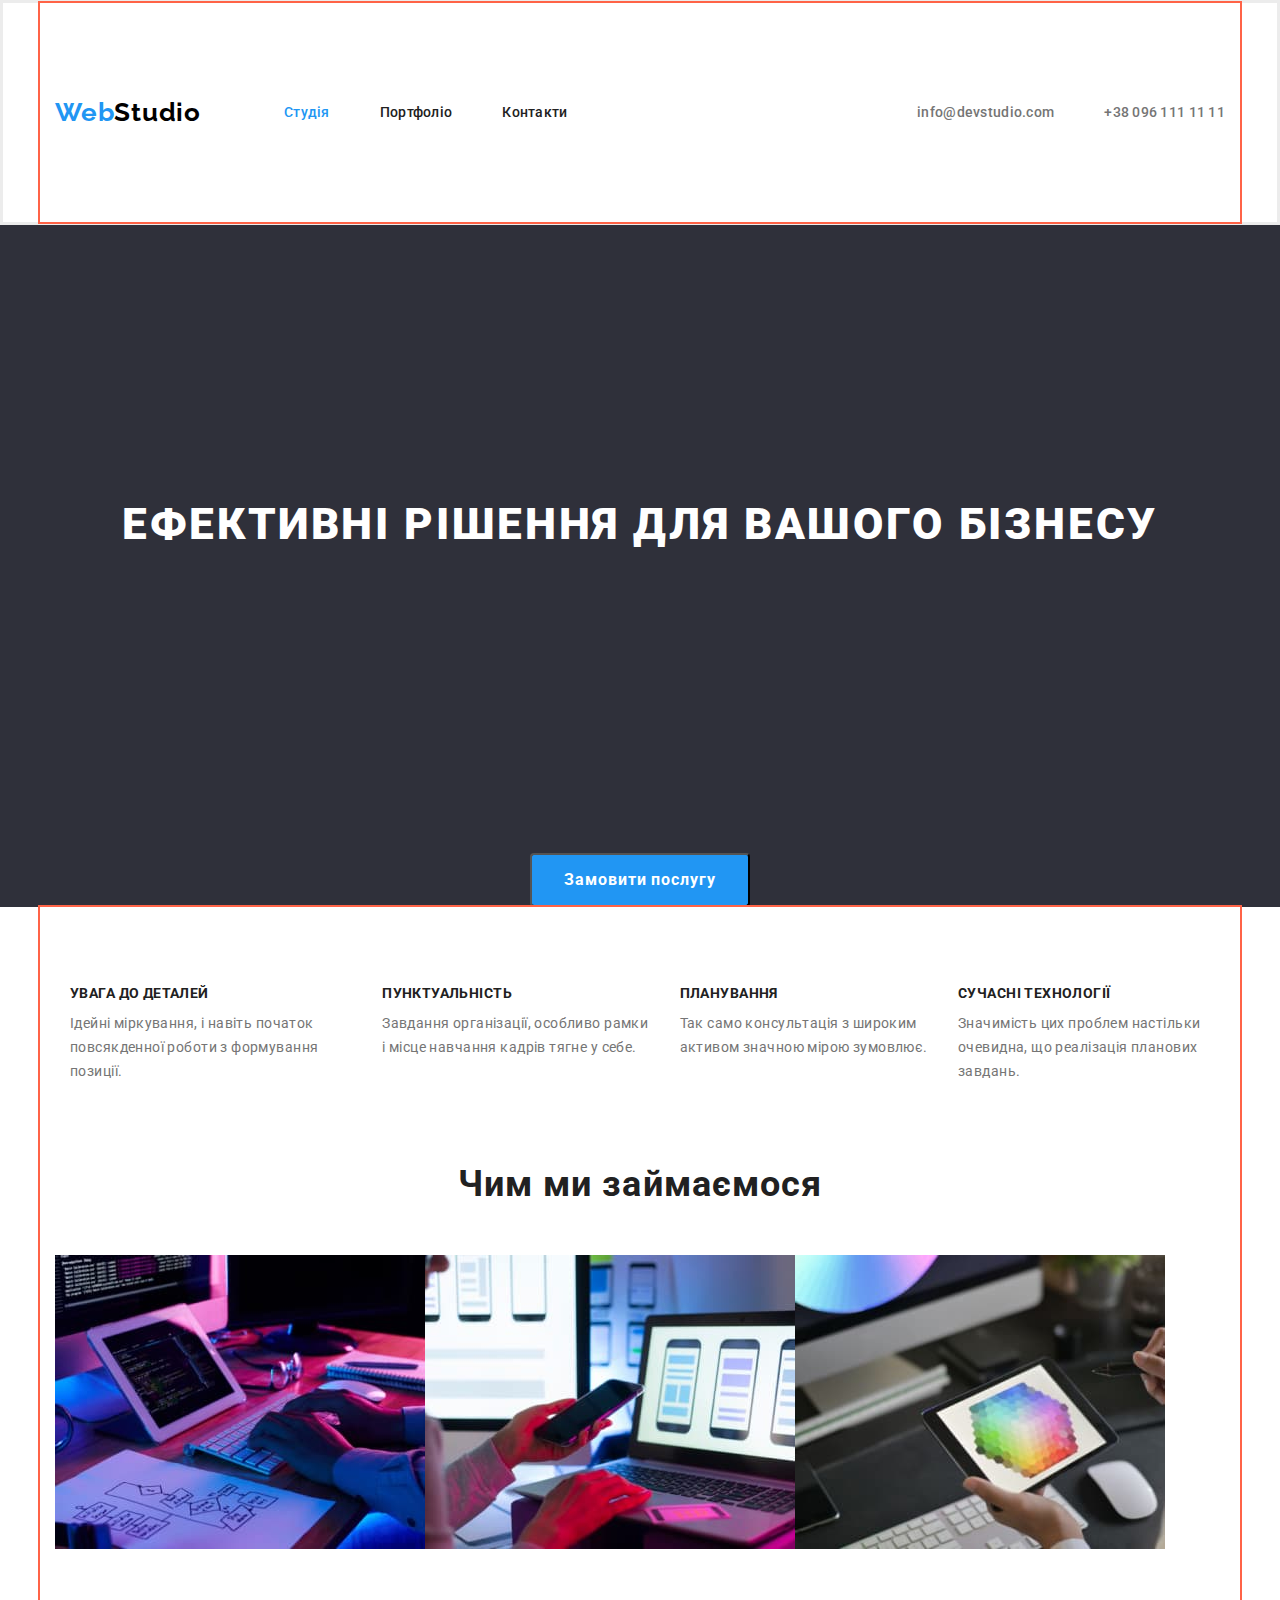
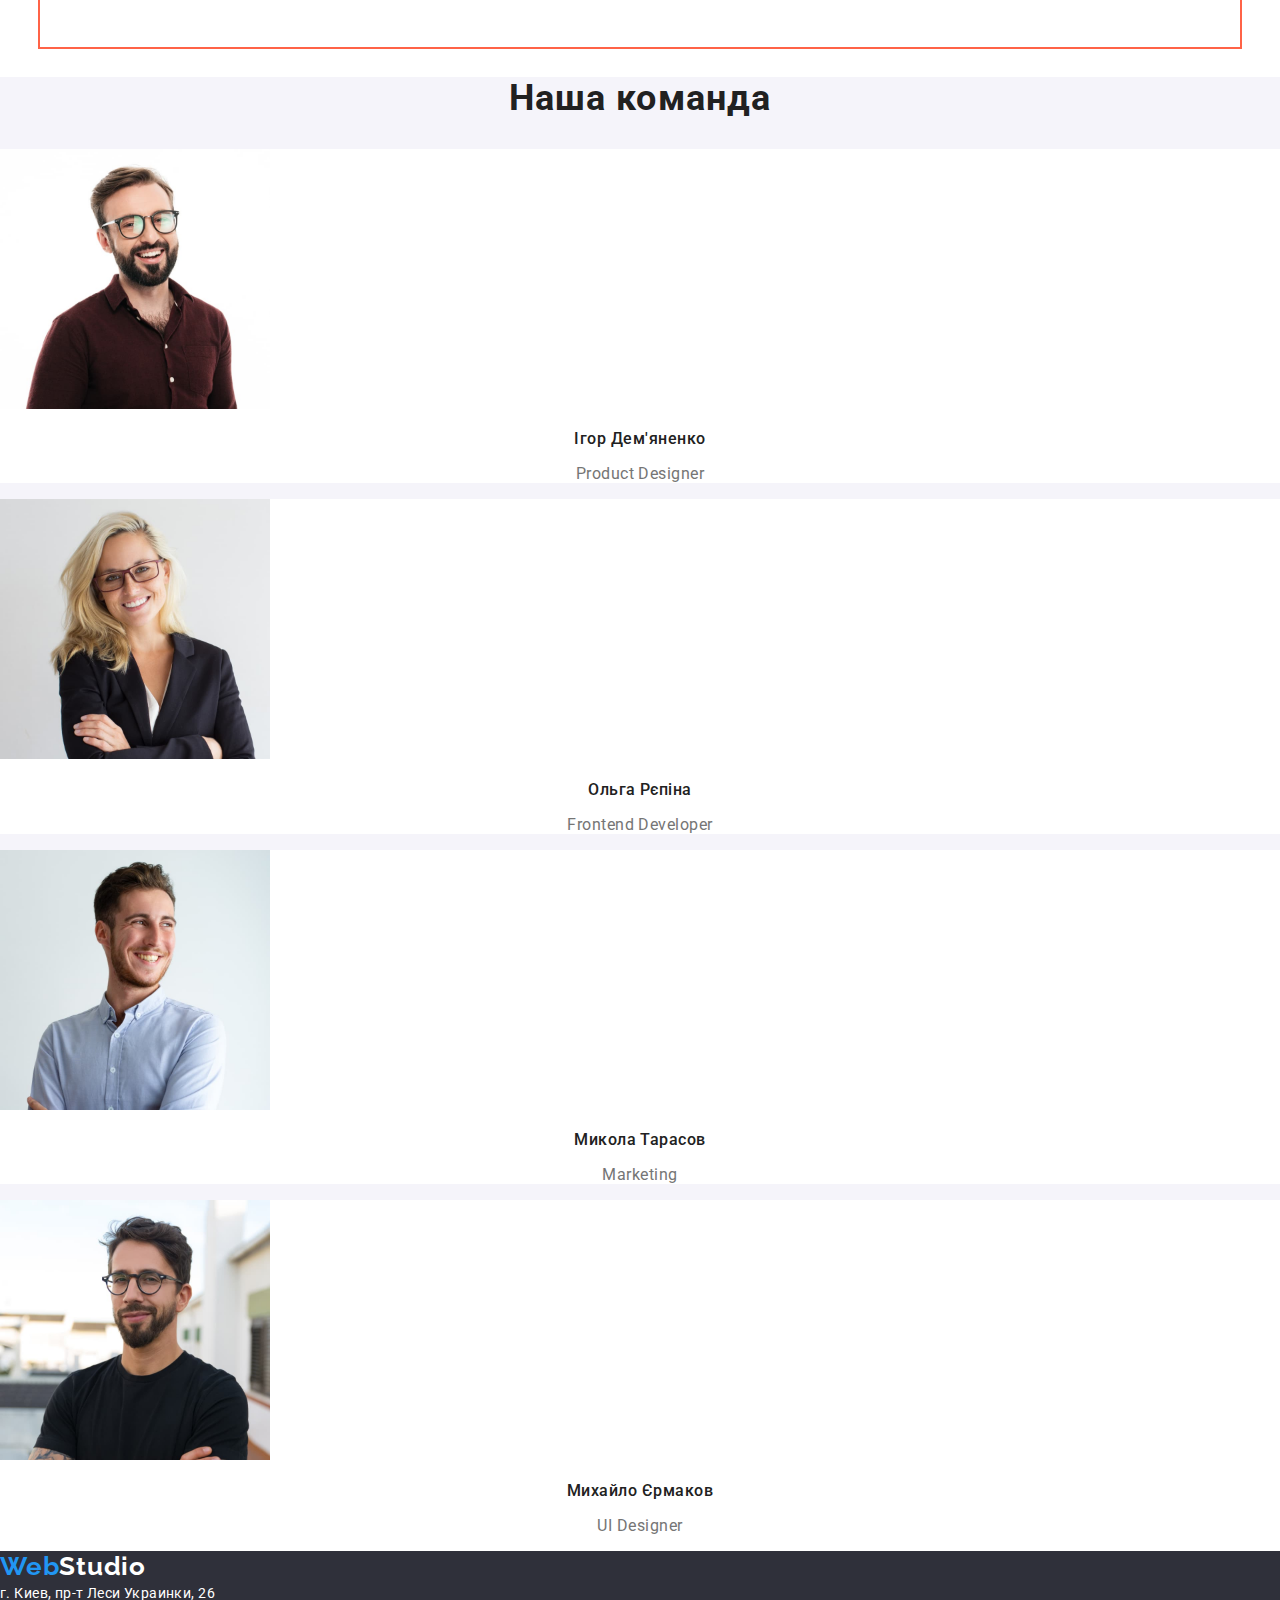
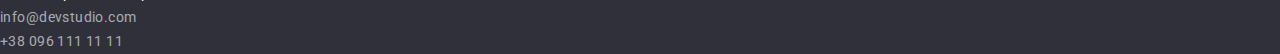
==== index.html @ 29b0ff10 "section features - flex" ====
<!DOCTYPE html>
<html lang="uk">
  <head>
    <meta charset="UTF-8" />
    <meta http-equiv="X-UA-Compatible" content="IE=edge" />
    <meta name="viewport" content="width=device-width, initial-scale=1.0" />
    <title>Document</title>
    <link
      href="https://fonts.googleapis.com/css2?family=Raleway:wght@700&family=Roboto:wght@400;500;700;900&display=swap"
      rel="stylesheet"
    />
    <link
      rel="stylesheet"
      href="https://cdnjs.cloudflare.com/ajax/libs/modern-normalize/1.1.0/modern-normalize.min.css"
    />

    <link rel="stylesheet" href="./css/styles.css" />
  </head>
  <body>
    <!--Шапка сайту-->
    <header class="header">
      <div class="container box-header">
        <nav class="page-header">
          <a href="./index.html" class="link"
            ><span class="logo">Web</span
            ><span class="logo-part">Studio</span></a
          >
          <ul class="site-nav list">
            <li class="item">
              <a href="./index.html" class="nav-link link current">Студія</a>
            </li>
            <li class="item">
              <a href="./portfolio.html" class="nav-link link">Портфоліо</a>
            </li>
            <li class="item"><a href="" class="nav-link link">Контакти</a></li>
          </ul>
        </nav>

        <ul class="contacts list">
          <li class="item">
            <a href="mailto:info@devstudio.com" class="contacts-link link"
              >info@devstudio.com</a
            >
          </li>
          <li class="item">
            <a href="tel:+380961111111" class="contacts-link link"
              >+38 096 111 11 11</a
            >
          </li>
        </ul>
      </div>
    </header>
    <!--Унікальний контент сторінки-->
    <main>
      <section class="hero">
        <h1 class="hero-title">Ефективні рішення для вашого бізнесу</h1>
        <button type="button" class="button basic">Замовити послугу</button>
      </section>
<div class="container"> 
      <section class="features">
        
          <h2 class="visually-hidden">Особливості</h2>
        <ul class="features-list list">
          <li class="features-item">
            <h3 class="features-title">увага до деталей</h3>
            <p class="features-text">
              Ідейні міркування, і навіть початок повсякденної роботи з
              формування позиції.
            </p>
          </li>
          <li class="features-item">
            <h3 class="features-title">пунктуальність</h3>
            <p class="features-text">
              Завдання організації, особливо рамки і місце навчання кадрів тягне
              у себе.
            </p>
          </li>
          <li class="features-item">
            <h3 class="features-title">планування</h3>
            <p class="features-text">
              Так само консультація з широким активом значною мірою зумовлює.
            </p>
          </li>
          <li class="features-item">
            <h3 class="features-title">сучасні технології</h3>
            <p class="features-text">
              Значимість цих проблем настільки очевидна, що реалізація планових
              завдань.
            </p>
          </li>
        </ul>
        </section>
        <section class="gallery">     
        <h2 class="gallery-title">Чим ми займаємося</h2>
        <ul class="gallery-list list">
          <li class="gallery-item">
            <img
              src="./images/img1.jpg"
              alt="робота за компютером"
              width="370"
              height="294"
            />
          </li>
          <li class="gallery-item">
            <img
              src="./images/img2.jpg"
              alt="робота за ноутбуком синхронізовано з телефоном"
              width="370"
              height="294"
            />
          </li>
          <li class="gallery-item">
            <img
              src="./images/img3.jpg"
              alt="робота з планшетом"
              width="370"
              height="294"
            />
          </li>
        </ul>
           
      </section>
    </div> 
      <section class="team">
        <h2 class="team-heading">Наша команда</h2>
        <ul class="team-list list">
          <li class="team-item">
            <img
              src="./images/team4.jpg"
              alt="Ігор Дем'яненко Product Designer"
              width="270"
              height="260"
            />
            <h3 class="team-title">Ігор Дем'яненко</h3>
            <p class="team-text">Product Designer</p>
          </li>
          <li class="team-item">
            <img
              src="./images/team5.jpg"
              alt="Ольга Рєпіна Frontend Developer"
              width="270"
              height="260"
            />
            <h3 class="team-title">Ольга Рєпіна</h3>
            <p class="team-text">Frontend Developer</p>
          </li>
          <li class="team-item">
            <img
              src="./images/team6.jpg"
              alt="Микола Тарасов Marketing"
              width="270"
              height="260"
            />
            <h3 class="team-title">Микола Тарасов</h3>
            <p class="team-text">Marketing</p>
          </li>
          <li class="team-item">
            <img
              src="./images/team7.jpg"
              alt="Михайло Єрмаков UI Designer"
              width="270"
              height="260"
            />
            <h3 class="team-title">Михайло Єрмаков</h3>
            <p class="team-text">UI Designer</p>
          </li>
        </ul>
      </section>
    </main>
    <!--Підвал сторінки-->
    <footer class="contacts-data">
      <a href="./index.html" class="link"
        ><span class="logo">Web</span><span class="part">Studio</span></a
      >
      <address>
        <ul class="data list">
          <li class="data-item">
            <a
              href="https://goo.gl/maps/CPtrU1FHBa2aNyZL9"
              target="_blank"
              rel="noopener noreferrer nofollow"
              class="data-map link"
              >г. Киев, пр-т Леси Украинки, 26</a
            >
          </li>
          <li>
            <a href="mailto:info@devstudio.com" class="data-link contacts link"
              >info@devstudio.com</a
            >
          </li>
          <li>
            <a href="tel:+380961111111" class="data-link contacts link"
              >+38 096 111 11 11</a
            >
          </li>
        </ul>
      </address>
    </footer>
  </body>
</html>
---- css/styles.css ----
:root {
  --primary-text-color: #757575;
  --second-text-color: rgba(255, 255, 255, 0.6);
  --title-text-color: #212121;
  --accent-color: #2196f3;
  --primary-white-color: #ffffff;
  --second-background-color: #2f303a;    
  --button-bg-color: #f5f4fa;
  --button-hover-color: #188ce8;
}
body {  
  font-family: 'Roboto', sans-serif;
  color: var(--primary-text-color);
  background-color: var(--primary-white-color);}

.visually-hidden {
  position: absolute;
  width: 1px;
  height: 1px;
  margin: -1px;
  padding: 0;
  overflow: hidden;
  border: 0;
  clip: rect(0 0 0 0);
}

.container {
  margin-left: auto;
  margin-right: auto;
  width: 1200px;
  padding-top: 94px;
  padding-bottom: 94px;
  padding-right: 15px;
  padding-left: 15px;
 

  outline: 2px solid tomato;
}

.list {
  padding: 0;
  margin: 0;
  list-style: none;
}

.link,
.portfolio-link {
  text-decoration: none;
}

.link:hover,
.link:focus,
.nav-link.current {
  color: var(--accent-color);
}

/* line header */
.header {
border-bottom: 1;
border-style: solid ;
border-color: #ECECEC;
}

.box-header { 
display: flex; 
align-items: center;
}

.page-header {
 display: flex;
 align-items: center; 
}

.site-nav {  
 display: flex;
 margin-left: 83px; 
}

.contacts {  
display: flex;
margin-left: auto;
}

.site-nav .item + .item,
.contacts .item + .item  {
  margin-left: 50px;
}

/* стилізуєм лого */

.logo {
  font-family: 'Raleway', sans-serif;
  font-weight: 700;
  font-size: 26px;
  line-height: 1.19;
  letter-spacing: 0.03em;
  color: var(--accent-color);
}

.logo-part,
.part {
  font-family: 'Raleway', sans-serif;
  font-weight: 700;
  font-size: 26px;
  line-height: 1.19;
  letter-spacing: 0.03em;
  color: #000000;
}


/* nav */


.nav-link {
  font-weight: 500;
  font-size: 14px;
  line-height: 1.14;
  letter-spacing: 0.02em;
  color: var(--title-text-color);
}

.contacts-link {  
  font-weight: 500;
  font-size: 14px;
  line-height: 1.14;
  letter-spacing: 0.02em;
  color: var(--primary-text-color);
}

/* hero */
.hero {
  

  background-color: var(--second-background-color);
  text-align: center;
}
/* hero h1 */
.hero-title {
  font-weight: 900;
  font-size: 44px;
  line-height: 13.6;  
  letter-spacing: 0.06em;
  text-transform: uppercase;
  color: var(--primary-white-color);
  margin-top: 0;
  margin-bottom: 30; 
}

/* button */
.button.basic {
  display: inline-block;
  padding: 10px 32px;
  min-width: 216px;
  border-radius: 4px;
  
  font-family: inherit;
  font-weight: 700;
  font-size: 16px;
  line-height: 1.88;
 
  align-items: center;
  text-align: center;
  letter-spacing: 0.06em;
  color: var(--primary-white-color);
  background-color: var(--accent-color);
  cursor: pointer;
}

.button.basic:hover,
.button.basic:focus {
  background-color: var(--button-hover-color);
}
/* особливості */
.features-list {
  display: flex;
  flex-basis:  calc(100%/4-30px);
 margin: -15px;
  
}
.features-title {
 margin-top: 0;
 margin-bottom: 10px;
 margin-left: 30px;
  font-weight: 700;
  font-size: 14px;
  line-height: 1.14;
  letter-spacing: 0.03em;
  text-transform: uppercase;
  color: var(--title-text-color);
}
.features-text {
  margin-top: 0;  
  margin-bottom: 94px;
  margin-left: 30px;

  font-size: 14px;
  line-height: 1.71;
  letter-spacing: 0.03em;
  color: var(--primary-text-color);
}



/* section gsllery */
.gallery-title {
  margin: 0;
  margin-bottom: 50px;
  font-weight: 700;
  font-size: 36px;
  line-height: 1.17;
  text-align: center;
  letter-spacing: 0.03em;
  color: var(--title-text-color);
}
.gallery-list {
  display: flex;
}
/* section team */
.team {
  background-color: var(--button-bg-color);
}
.team-heading {
  font-weight: 700;
  font-size: 36px;
  line-height: 1.17;
  text-align: center;
  letter-spacing: 0.03em;
  color: var(--title-text-color);
}
.team-title {
  font-weight: 500;
  font-size: 16px;
  line-height: 1.19;
  text-align: center;
  letter-spacing: 0.03em;
  color: var(--title-text-color);
}
.team-text {
  font-size: 16px;
  line-height: 1.19;
  text-align: center;
  letter-spacing: 0.03em;
  color: var(--primary-text-color);
}
.team-item {
  background-color: var(--primary-white-color);
}
/* footer */
.contacts-data {
  background-color: var(--second-background-color);
}
.part {
  color: var(--primary-white-color);
}

.data-map,
.contacts {
  font-style: normal;
  font-size: 14px;
  line-height: 1.71;
  letter-spacing: 0.03em;
  color: var(--primary-white-color);
}

.data-link {
  color: var(--second-text-color);
}

/* filter */
.button.second {
  font-family: inherit;
  font-weight: 500;
  font-size: 16px;
  line-height: 1.62;
  letter-spacing: 0.03em;
  color: var(--title-text-color);
  background-color: var(--button-bg-color);
  cursor: pointer;
}
.button.second:hover,
.button.second:focus {
  color: var(--primary-white-color);
  background-color: var(--accent-color);
}
.portfolio-title {
  font-weight: 700;
  font-size: 18px;
  line-height: 2;
  letter-spacing: 0.06em;
  color: var(--title-text-color);
}
.portfolio-text {
  font-size: 16px;
  line-height: 1.88;
  letter-spacing: 0.03em;
  color: var(--primary-text-color);
}
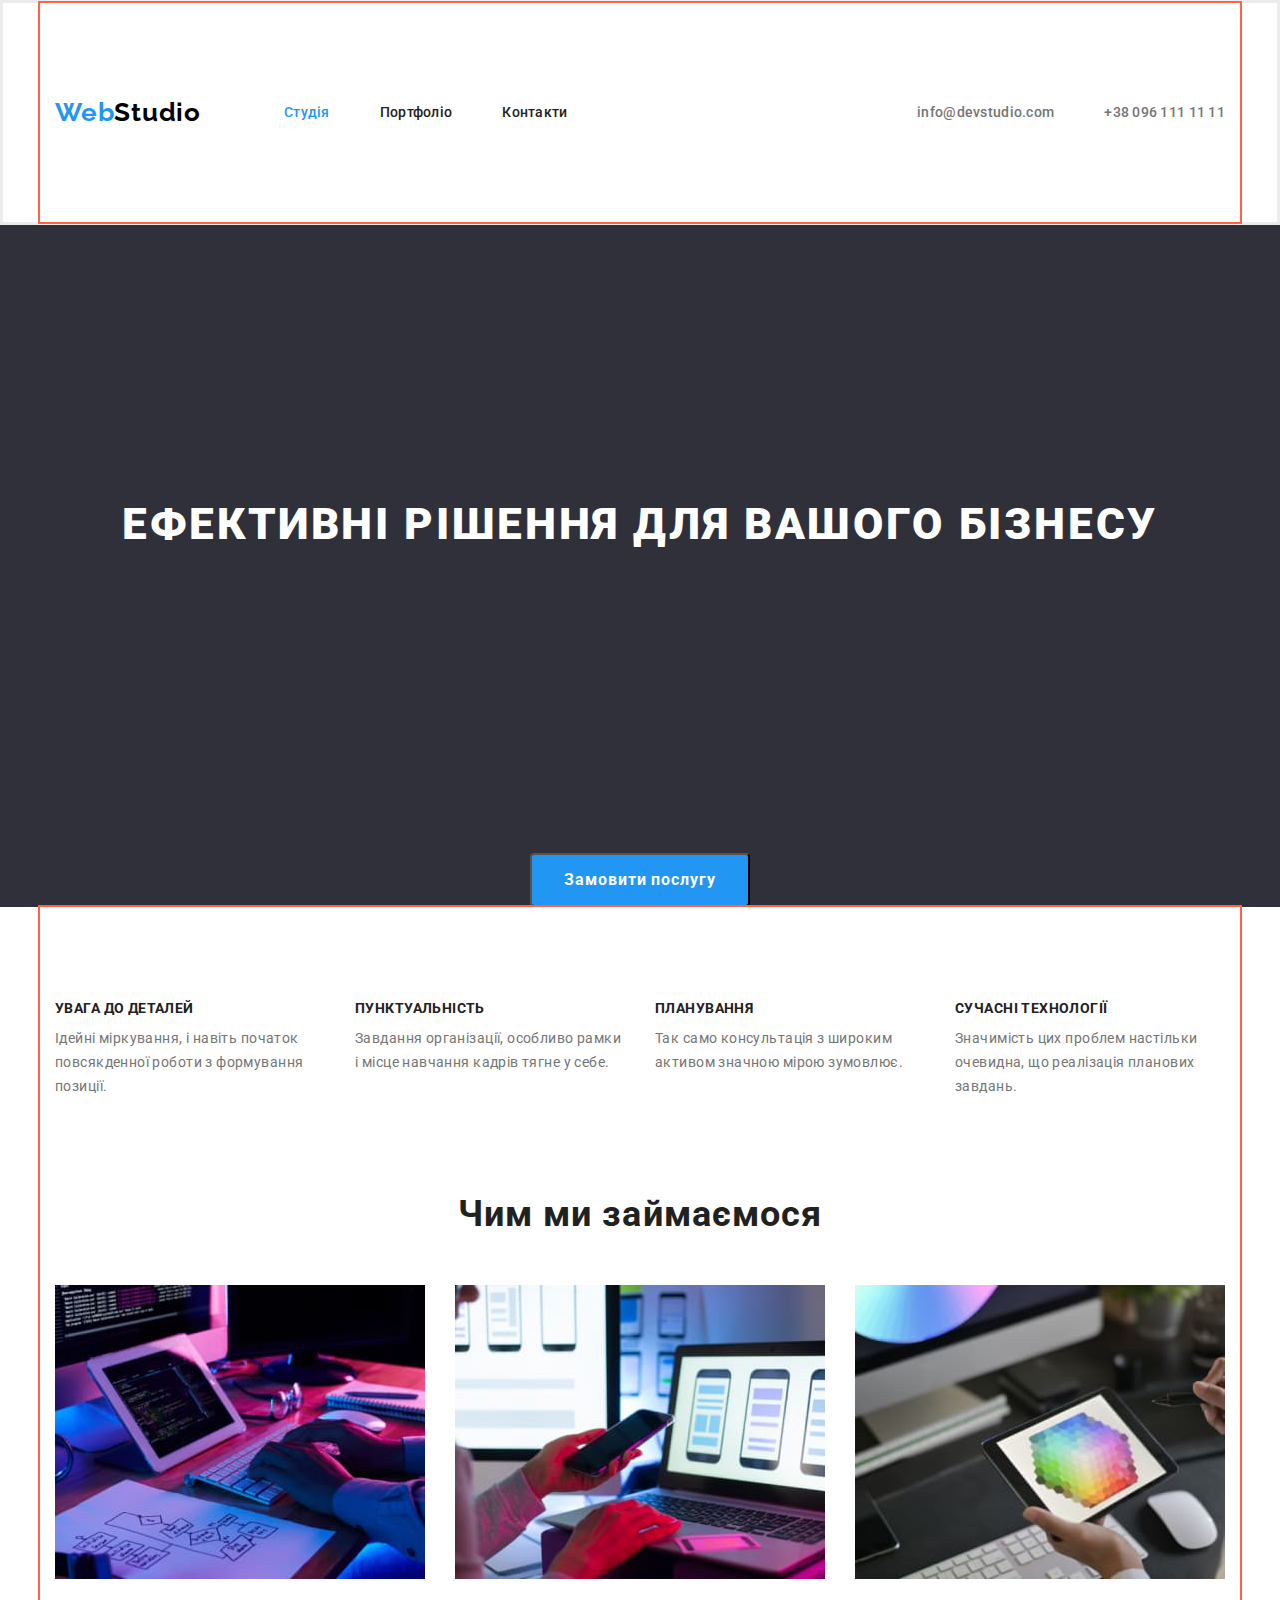
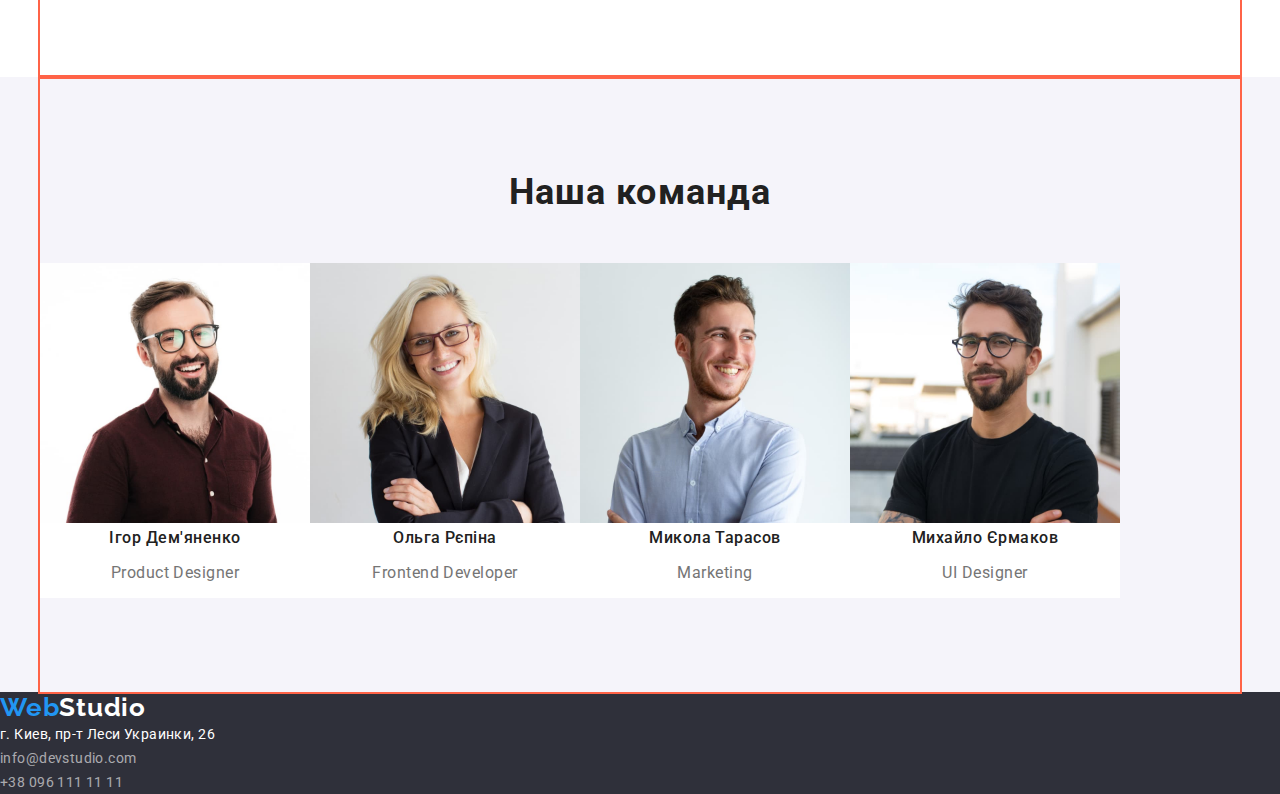
==== commit 60e3cdea: "flex section features" ====
--- a/index.html
+++ b/index.html
@@ -122,7 +122,7 @@
       </section>
     </div> 
       <section class="team">
-        <h2 class="team-heading">Наша команда</h2>
+        <div class="container"><h2 class="team-heading">Наша команда</h2>
         <ul class="team-list list">
           <li class="team-item">
             <img
@@ -165,6 +165,8 @@
             <p class="team-text">UI Designer</p>
           </li>
         </ul>
+      </div>
+        
       </section>
     </main>
     <!--Підвал сторінки-->
--- a/css/styles.css
+++ b/css/styles.css
@@ -173,14 +173,17 @@
 /* особливості */
 .features-list {
   display: flex;
-  flex-basis:  calc(100%/4-30px);
- margin: -15px;
+  
+ margin-right: -15px;
+ margin-left: -15px;
+ 
   
 }
 .features-title {
  margin-top: 0;
  margin-bottom: 10px;
- margin-left: 30px;
+ margin-right: 15px;
+ margin-left: 15px;
   font-weight: 700;
   font-size: 14px;
   line-height: 1.14;
@@ -191,7 +194,9 @@
 .features-text {
   margin-top: 0;  
   margin-bottom: 94px;
-  margin-left: 30px;
+  margin-right: 15px;
+  margin-left: 15px;
+  min-width: 270px;
 
   font-size: 14px;
   line-height: 1.71;
@@ -214,12 +219,26 @@
 }
 .gallery-list {
   display: flex;
-}
+  margin-right: -15px;
+ margin-left: -15px;
+}
+.gallery-item {
+  margin-right: 15px;
+  margin-left: 15px;
+}
+
 /* section team */
 .team {
   background-color: var(--button-bg-color);
 }
+.team-list {
+  display: flex;
+  margin-right: -15px;
+  margin-left: -15px;
+}
 .team-heading {
+  margin-top: 0;
+  margin-bottom: 50px;
   font-weight: 700;
   font-size: 36px;
   line-height: 1.17;
@@ -228,6 +247,7 @@
   color: var(--title-text-color);
 }
 .team-title {
+  margin-top: 0;
   font-weight: 500;
   font-size: 16px;
   line-height: 1.19;
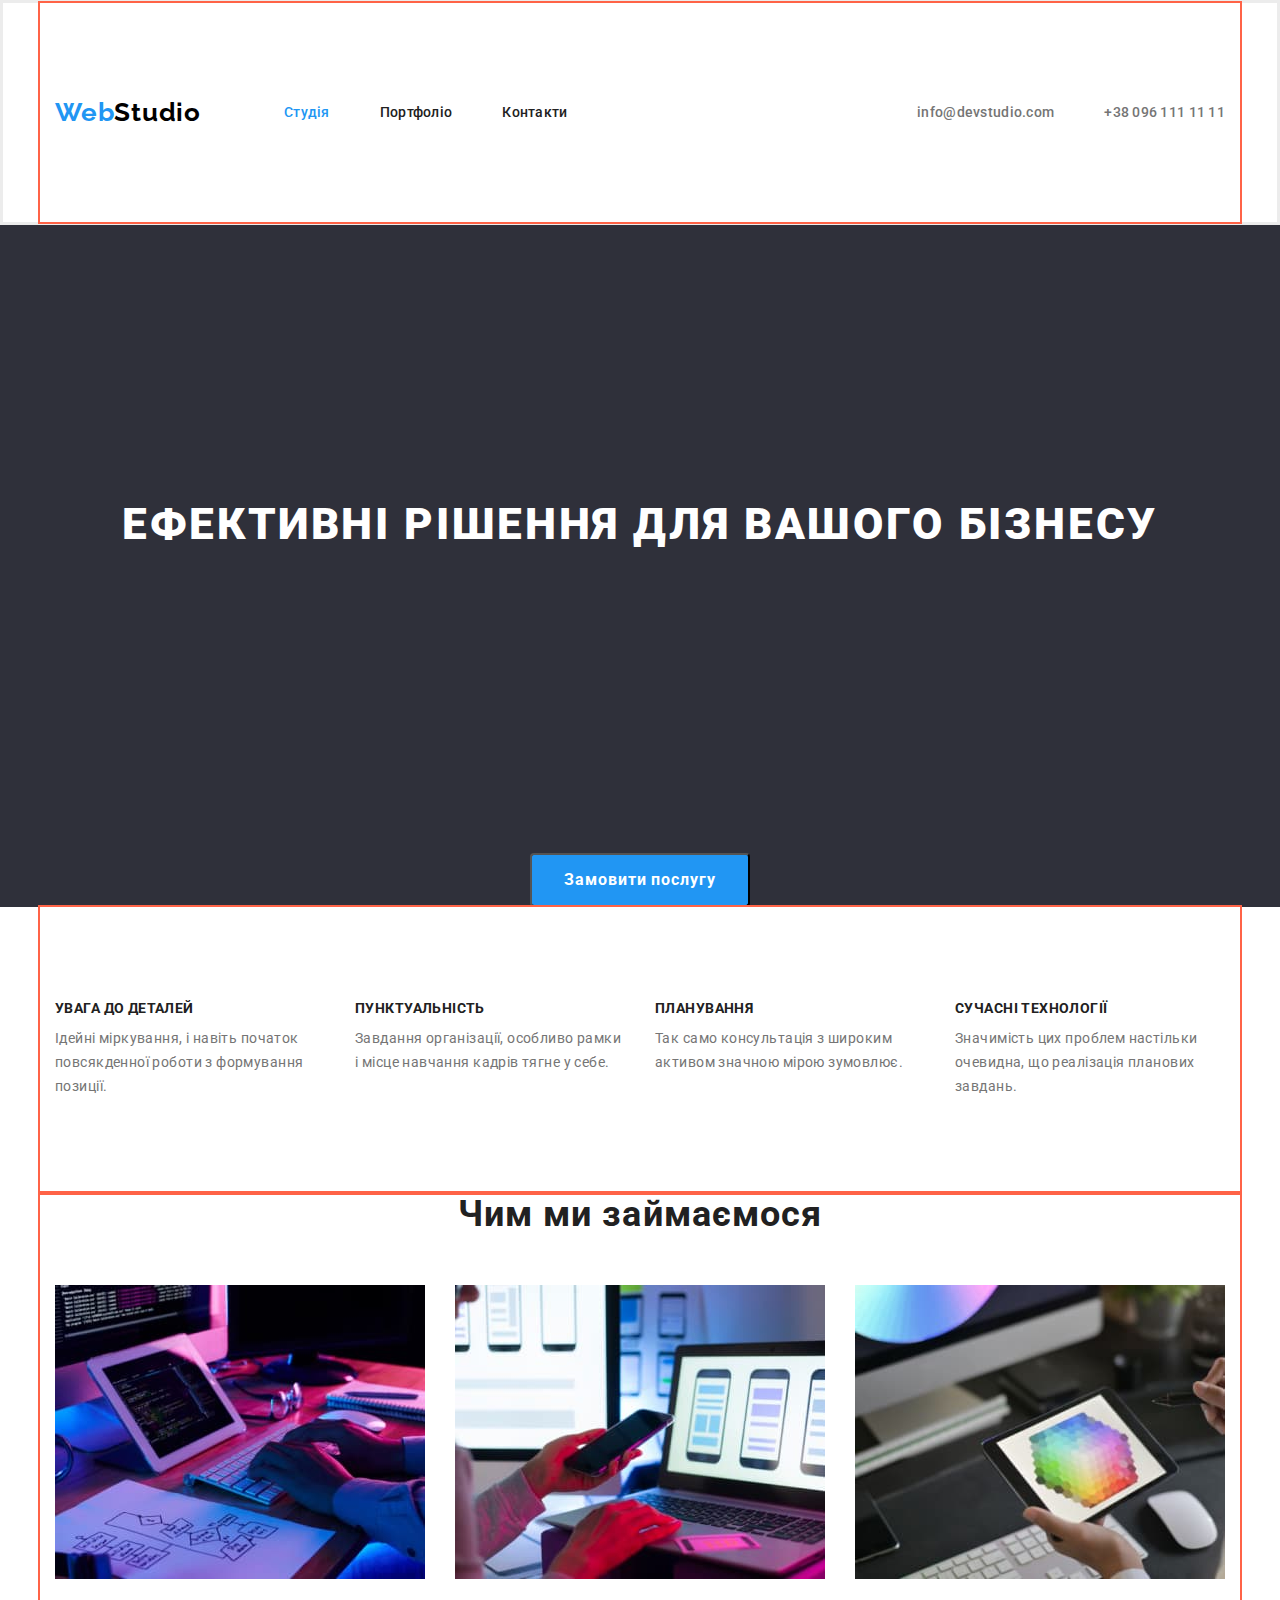
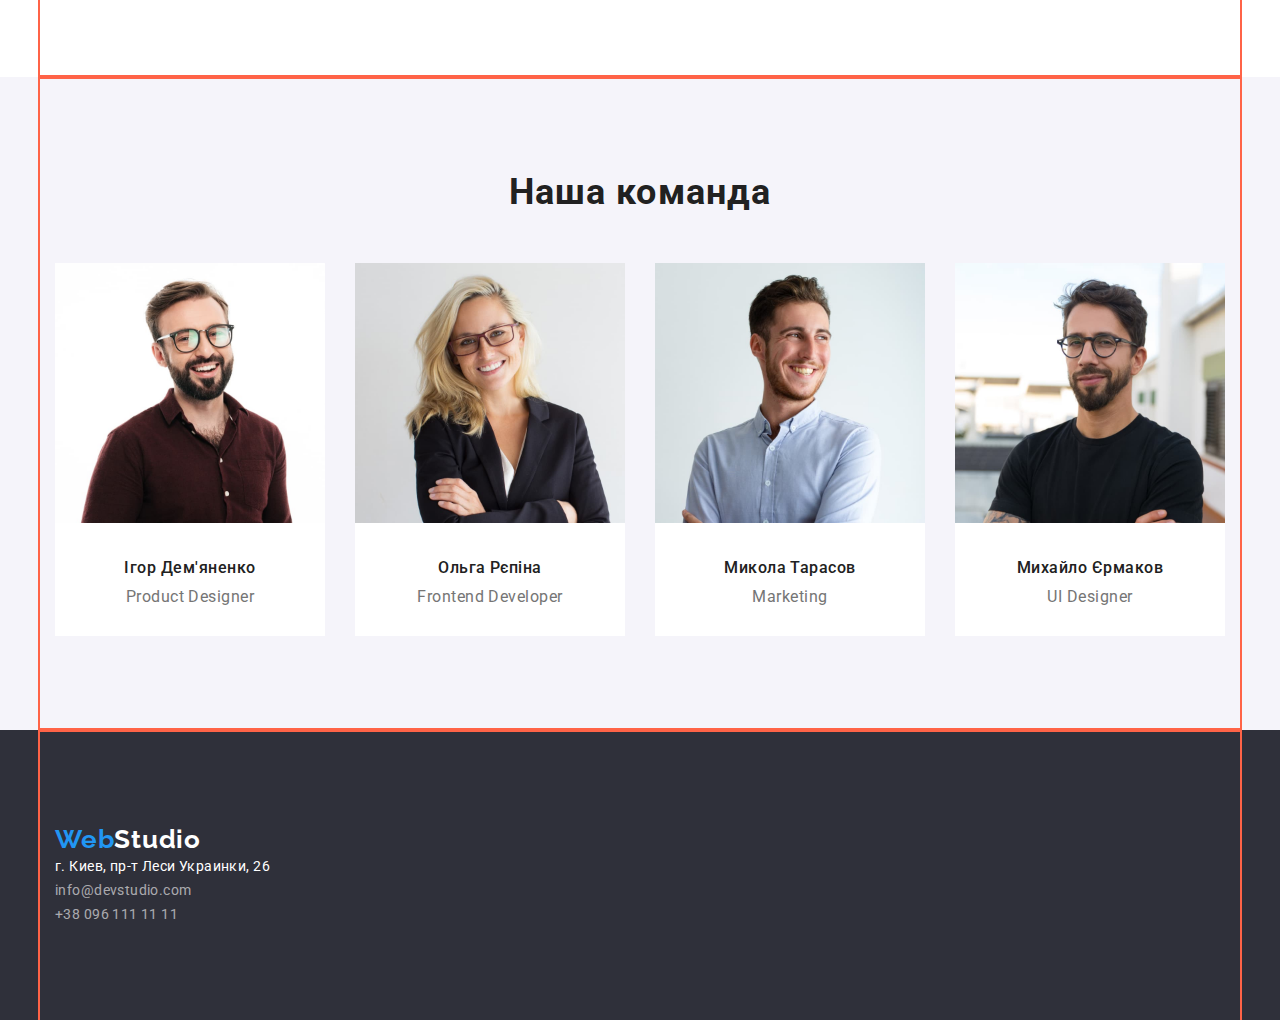
==== commit 6708b02d: "positioning section team" ====
--- a/index.html
+++ b/index.html
@@ -56,9 +56,9 @@
         <h1 class="hero-title">Ефективні рішення для вашого бізнесу</h1>
         <button type="button" class="button basic">Замовити послугу</button>
       </section>
-<div class="container"> 
+ 
       <section class="features">
-        
+        <div class="container">
           <h2 class="visually-hidden">Особливості</h2>
         <ul class="features-list list">
           <li class="features-item">
@@ -89,8 +89,10 @@
             </p>
           </li>
         </ul>
+        </div>     
         </section>
-        <section class="gallery">     
+        <section class="gallery"> 
+         <div class="container no-padding">      
         <h2 class="gallery-title">Чим ми займаємося</h2>
         <ul class="gallery-list list">
           <li class="gallery-item">
@@ -118,11 +120,12 @@
             />
           </li>
         </ul>
-           
+        </div>   
       </section>
-    </div> 
+    
       <section class="team">
-        <div class="container"><h2 class="team-heading">Наша команда</h2>
+        <div class="container">
+          <h2 class="team-heading">Наша команда</h2>
         <ul class="team-list list">
           <li class="team-item">
             <img
@@ -171,6 +174,7 @@
     </main>
     <!--Підвал сторінки-->
     <footer class="contacts-data">
+       <div class="container">
       <a href="./index.html" class="link"
         ><span class="logo">Web</span><span class="part">Studio</span></a
       >
@@ -197,6 +201,7 @@
           </li>
         </ul>
       </address>
+    </div>
     </footer>
   </body>
 </html>
--- a/css/styles.css
+++ b/css/styles.css
@@ -191,9 +191,10 @@
   text-transform: uppercase;
   color: var(--title-text-color);
 }
+
 .features-text {
   margin-top: 0;  
-  margin-bottom: 94px;
+  margin-bottom: 0;
   margin-right: 15px;
   margin-left: 15px;
   min-width: 270px;
@@ -204,9 +205,12 @@
   color: var(--primary-text-color);
 }
 
-
-
 /* section gsllery */
+.container.no-padding {
+  padding-top: 0;
+}
+
+
 .gallery-title {
   margin: 0;
   margin-bottom: 50px;
@@ -219,12 +223,10 @@
 }
 .gallery-list {
   display: flex;
-  margin-right: -15px;
- margin-left: -15px;
+  gap: 30px;
 }
 .gallery-item {
-  margin-right: 15px;
-  margin-left: 15px;
+ flex-basis: calc((100%-30px) / 3);
 }
 
 /* section team */
@@ -233,8 +235,7 @@
 }
 .team-list {
   display: flex;
-  margin-right: -15px;
-  margin-left: -15px;
+  gap: 30px;
 }
 .team-heading {
   margin-top: 0;
@@ -246,23 +247,28 @@
   letter-spacing: 0.03em;
   color: var(--title-text-color);
 }
+
 .team-title {
+  margin-top: 30px;
+  margin-bottom: 10px;
+  font-weight: 500;
+  font-size: 16px;
+  line-height: 1.19;
+  text-align: center;
+  letter-spacing: 0.03em;
+  color: var(--title-text-color);
+}
+.team-text {
   margin-top: 0;
-  font-weight: 500;
+  margin-bottom: 30px;
   font-size: 16px;
   line-height: 1.19;
   text-align: center;
   letter-spacing: 0.03em;
-  color: var(--title-text-color);
-}
-.team-text {
-  font-size: 16px;
-  line-height: 1.19;
-  text-align: center;
-  letter-spacing: 0.03em;
   color: var(--primary-text-color);
 }
 .team-item {
+  flex-basis: calc((100%-30px) / 4);
   background-color: var(--primary-white-color);
 }
 /* footer */
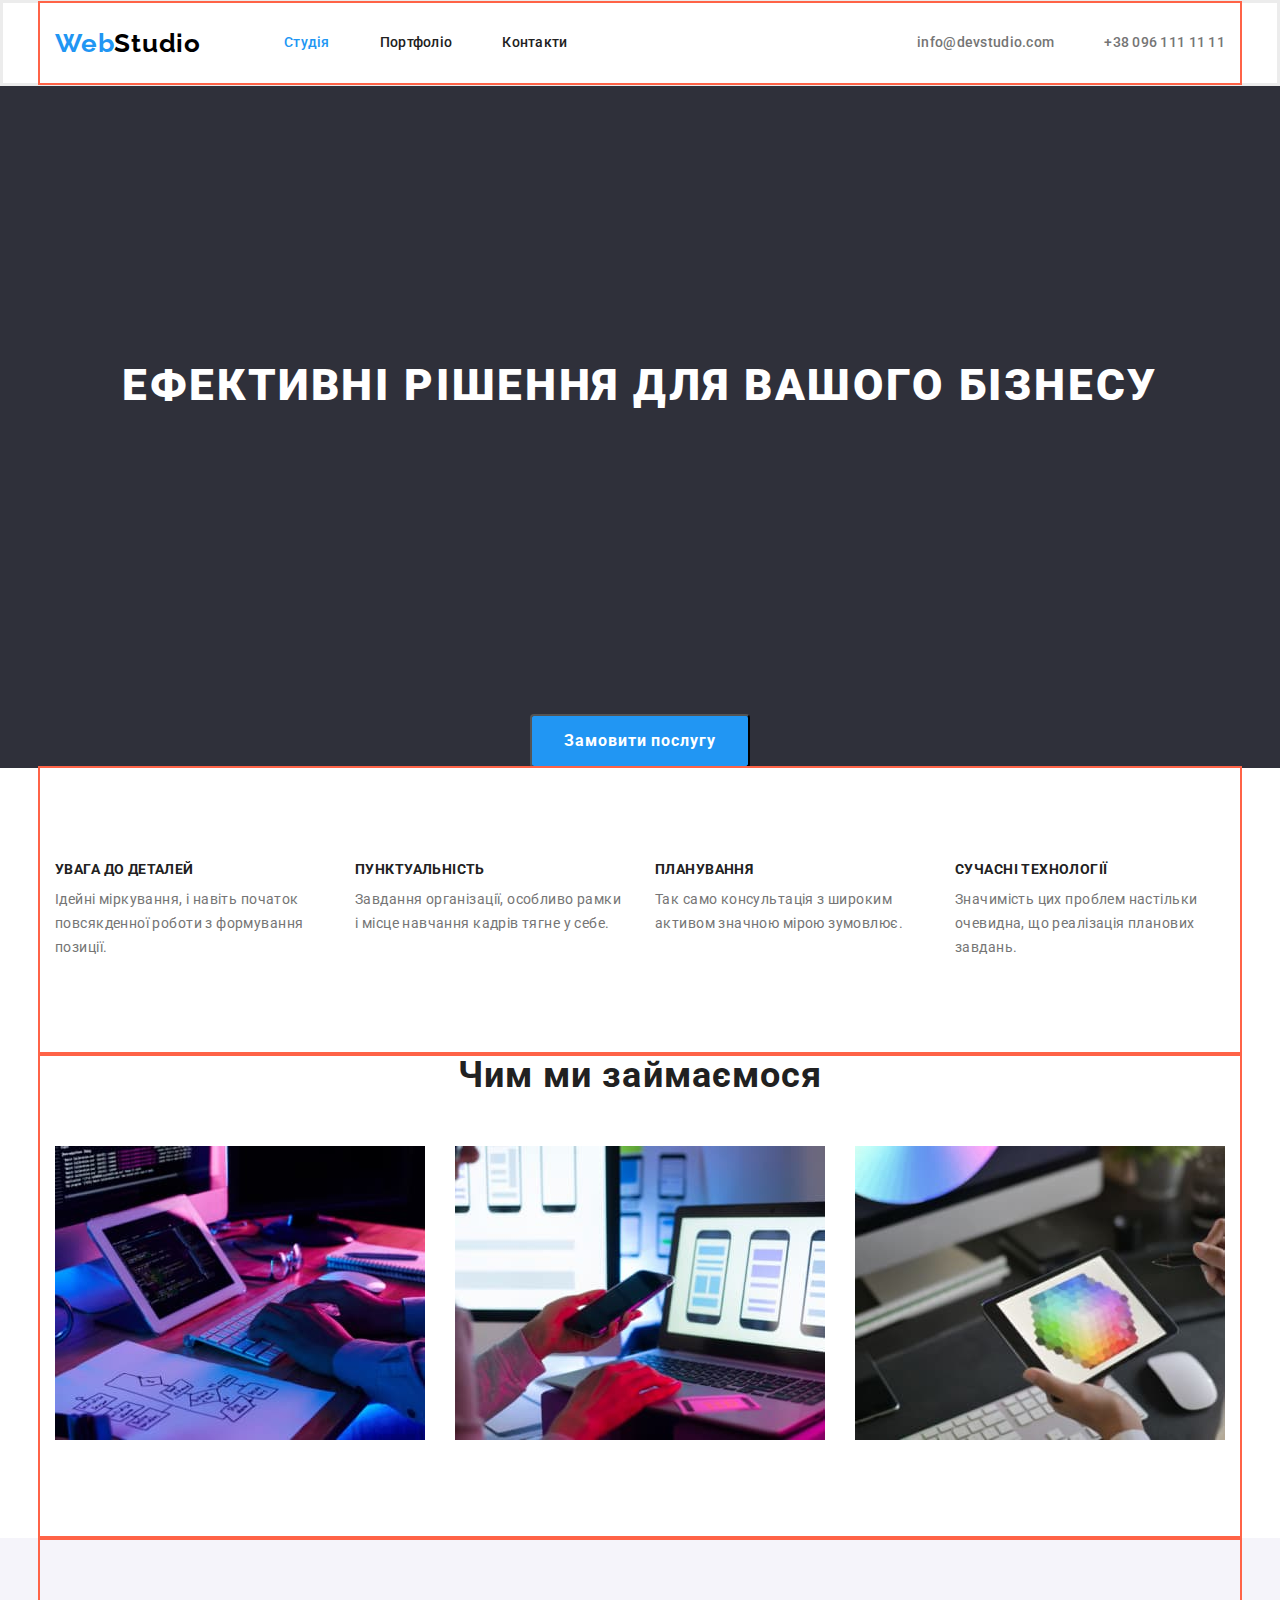
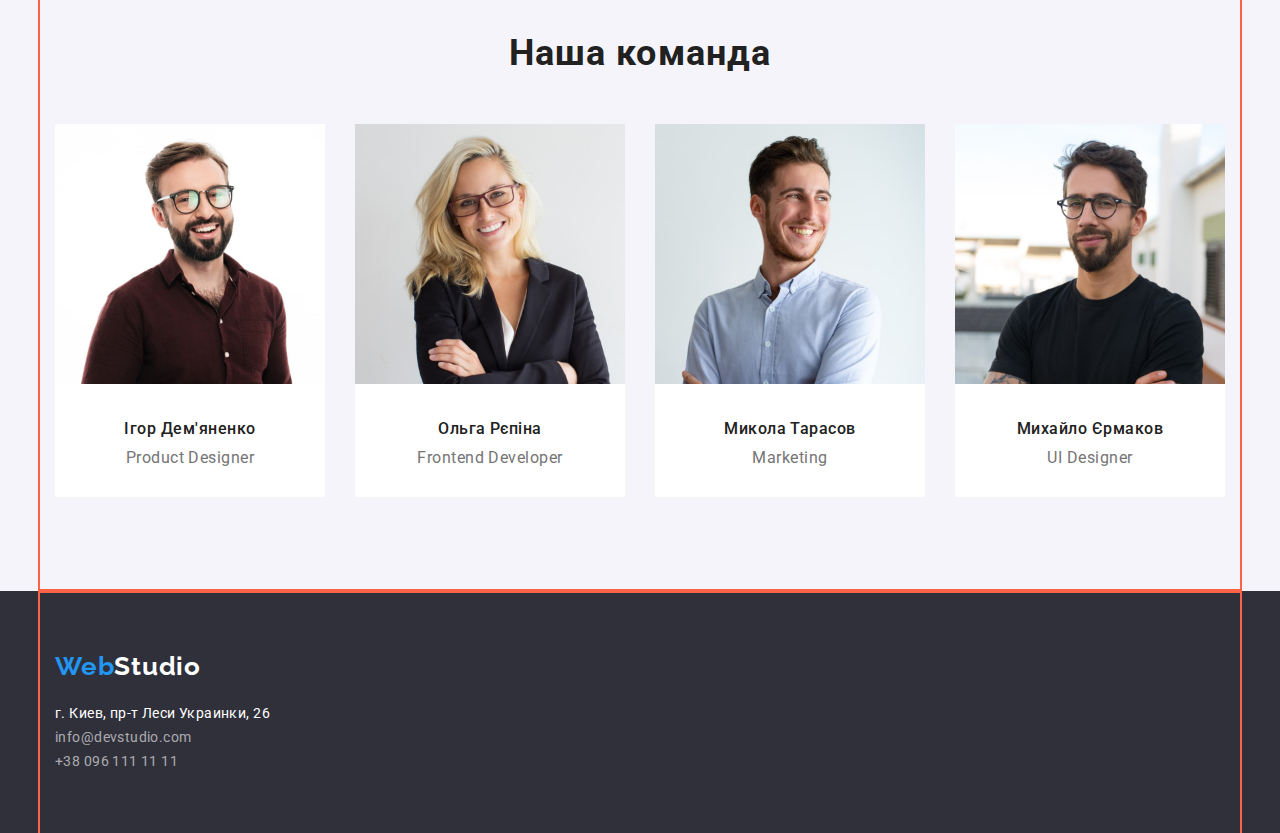
==== commit 7400b8ad: "fixed header" ====
--- a/index.html
+++ b/index.html
@@ -19,7 +19,7 @@
   <body>
     <!--Шапка сайту-->
     <header class="header">
-      <div class="container box-header">
+      <div class="container box-header not-padding">
         <nav class="page-header">
           <a href="./index.html" class="link"
             ><span class="logo">Web</span
@@ -174,7 +174,7 @@
     </main>
     <!--Підвал сторінки-->
     <footer class="contacts-data">
-       <div class="container">
+       <div class="container footer">
       <a href="./index.html" class="link"
         ><span class="logo">Web</span><span class="part">Studio</span></a
       >
--- a/css/styles.css
+++ b/css/styles.css
@@ -66,6 +66,11 @@
 align-items: center;
 }
 
+.not-padding {
+  padding-top: 0;
+  padding-bottom: 0;
+}
+
 .page-header {
  display: flex;
  align-items: center; 
@@ -112,6 +117,10 @@
 
 
 .nav-link {
+  display: block;
+  padding-top: 32px;
+  padding-bottom: 32px;
+
   font-weight: 500;
   font-size: 14px;
   line-height: 1.14;
@@ -119,7 +128,11 @@
   color: var(--title-text-color);
 }
 
-.contacts-link {  
+.contacts-link {
+  display: block; 
+ padding-top: 32px;
+ padding-bottom: 32px;
+
   font-weight: 500;
   font-size: 14px;
   line-height: 1.14;
@@ -272,6 +285,16 @@
   background-color: var(--primary-white-color);
 }
 /* footer */
+.container.footer{
+padding-top: 60px;
+padding-bottom: 60px;
+}
+.container.footer>a {
+  display: block;
+  margin-bottom: 20px;
+}
+
+
 .contacts-data {
   background-color: var(--second-background-color);
 }
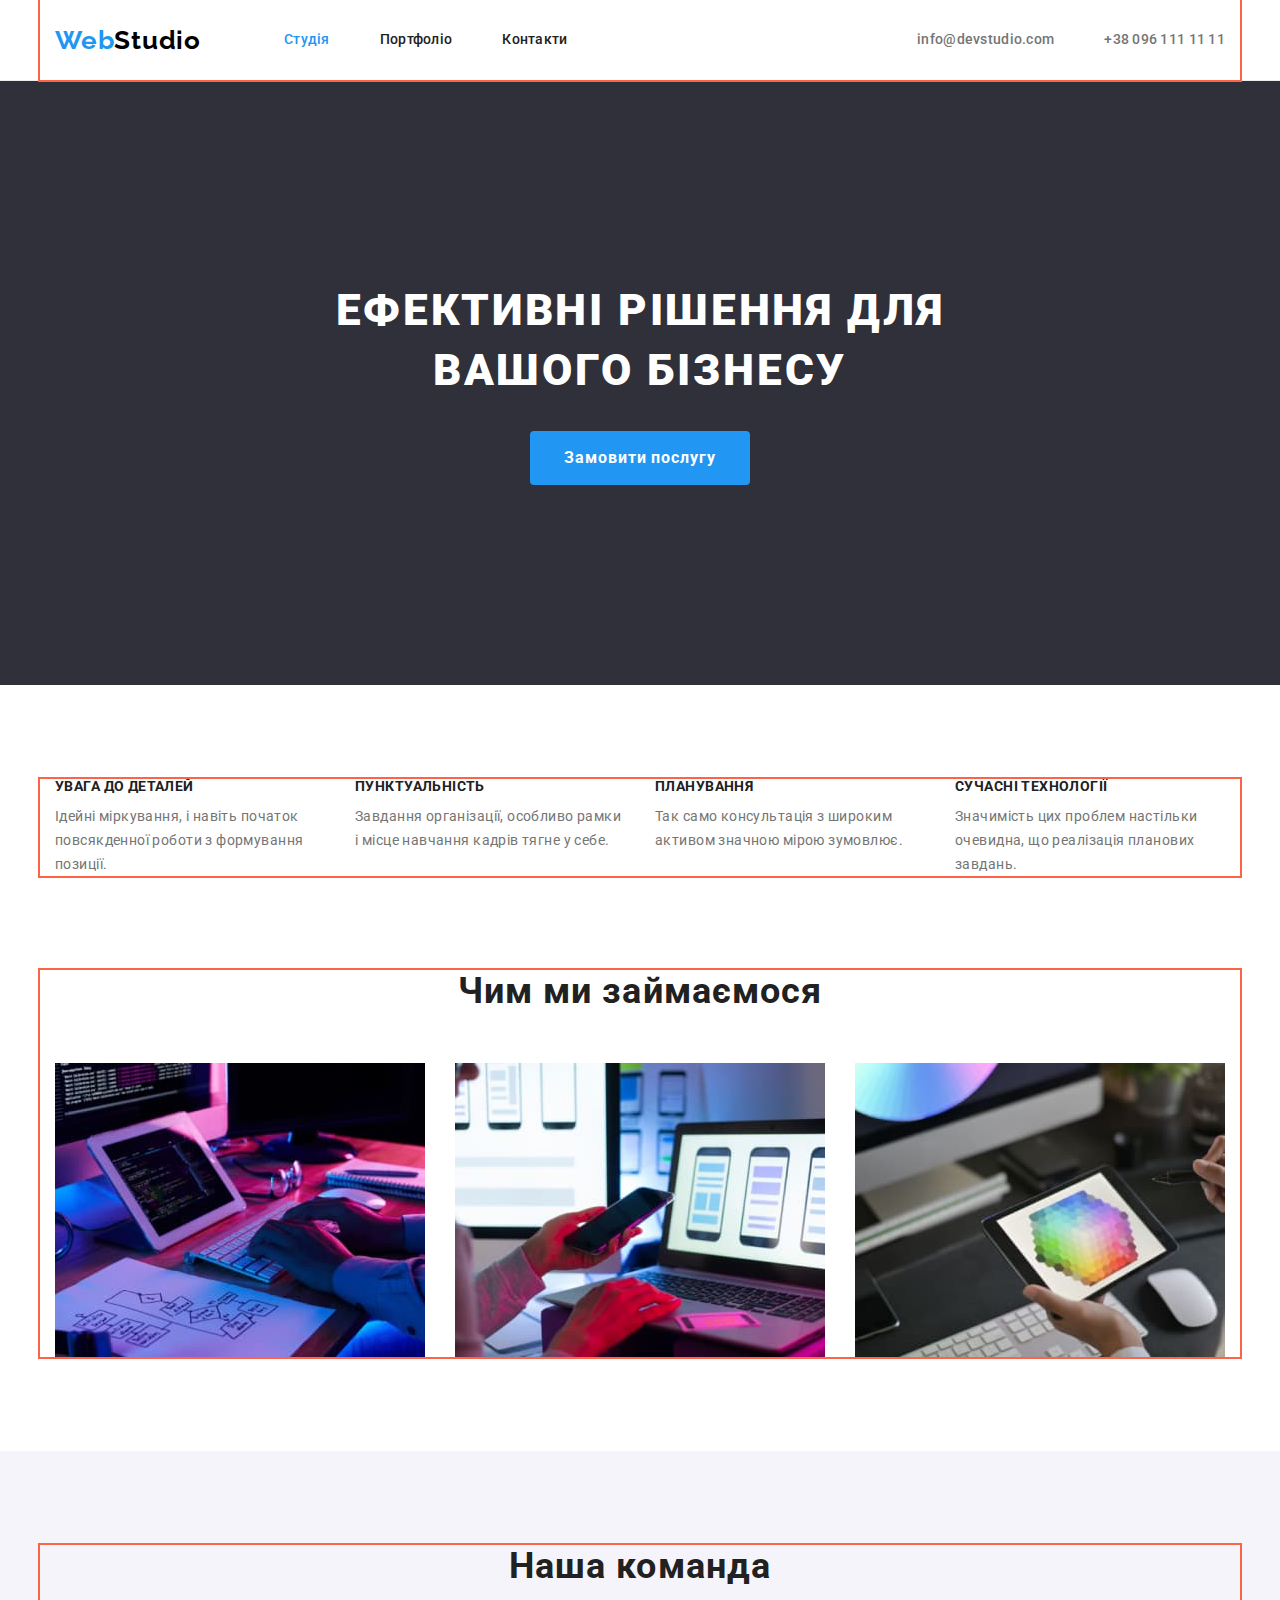
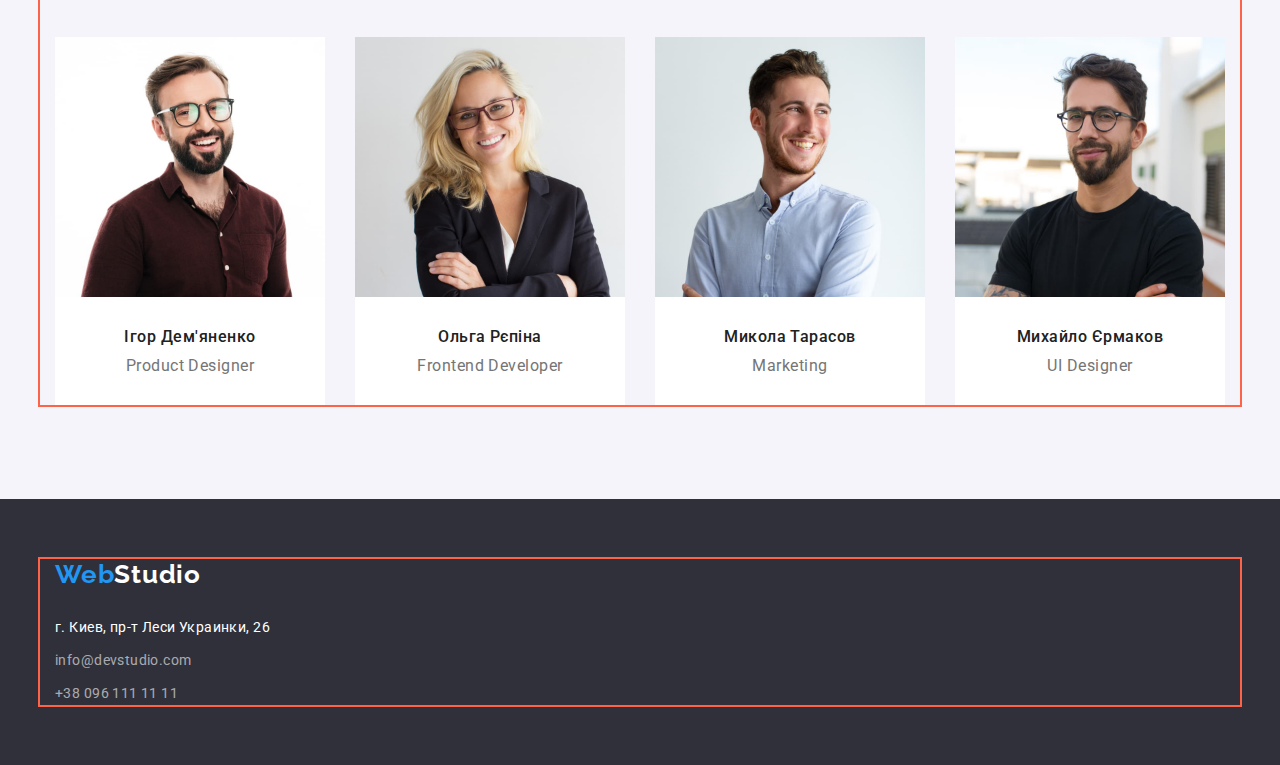
==== commit 9a674954: "add css portfolio filter" ====
--- a/index.html
+++ b/index.html
@@ -19,7 +19,7 @@
   <body>
     <!--Шапка сайту-->
     <header class="header">
-      <div class="container box-header not-padding">
+      <div class="container box-header">
         <nav class="page-header">
           <a href="./index.html" class="link"
             ><span class="logo">Web</span
@@ -52,156 +52,168 @@
     </header>
     <!--Унікальний контент сторінки-->
     <main>
-      <section class="hero">
-        <h1 class="hero-title">Ефективні рішення для вашого бізнесу</h1>
-        <button type="button" class="button basic">Замовити послугу</button>
-      </section>
- 
-      <section class="features">
+      <section class="section hero">
+        <div class="hero-box">
+          <div class="hero-box-wrap">
+            <h1 class="hero-title">Ефективні рішення для вашого бізнесу</h1>
+            <button type="button" class="button basic">Замовити послугу</button>
+          </div>
+        </div>
+      </section>
+
+      <section class="section features">
         <div class="container">
           <h2 class="visually-hidden">Особливості</h2>
-        <ul class="features-list list">
-          <li class="features-item">
-            <h3 class="features-title">увага до деталей</h3>
-            <p class="features-text">
-              Ідейні міркування, і навіть початок повсякденної роботи з
-              формування позиції.
-            </p>
-          </li>
-          <li class="features-item">
-            <h3 class="features-title">пунктуальність</h3>
-            <p class="features-text">
-              Завдання організації, особливо рамки і місце навчання кадрів тягне
-              у себе.
-            </p>
-          </li>
-          <li class="features-item">
-            <h3 class="features-title">планування</h3>
-            <p class="features-text">
-              Так само консультація з широким активом значною мірою зумовлює.
-            </p>
-          </li>
-          <li class="features-item">
-            <h3 class="features-title">сучасні технології</h3>
-            <p class="features-text">
-              Значимість цих проблем настільки очевидна, що реалізація планових
-              завдань.
-            </p>
-          </li>
-        </ul>
-        </div>     
-        </section>
-        <section class="gallery"> 
-         <div class="container no-padding">      
-        <h2 class="gallery-title">Чим ми займаємося</h2>
-        <ul class="gallery-list list">
-          <li class="gallery-item">
-            <img
-              src="./images/img1.jpg"
-              alt="робота за компютером"
-              width="370"
-              height="294"
-            />
-          </li>
-          <li class="gallery-item">
-            <img
-              src="./images/img2.jpg"
-              alt="робота за ноутбуком синхронізовано з телефоном"
-              width="370"
-              height="294"
-            />
-          </li>
-          <li class="gallery-item">
-            <img
-              src="./images/img3.jpg"
-              alt="робота з планшетом"
-              width="370"
-              height="294"
-            />
-          </li>
-        </ul>
-        </div>   
-      </section>
-    
-      <section class="team">
+          <ul class="features-list list">
+            <li class="features-item">
+              <h3 class="features-title">увага до деталей</h3>
+              <p class="features-text">
+                Ідейні міркування, і навіть початок повсякденної роботи з
+                формування позиції.
+              </p>
+            </li>
+            <li class="features-item">
+              <h3 class="features-title">пунктуальність</h3>
+              <p class="features-text">
+                Завдання організації, особливо рамки і місце навчання кадрів
+                тягне у себе.
+              </p>
+            </li>
+            <li class="features-item">
+              <h3 class="features-title">планування</h3>
+              <p class="features-text">
+                Так само консультація з широким активом значною мірою зумовлює.
+              </p>
+            </li>
+            <li class="features-item">
+              <h3 class="features-title">сучасні технології</h3>
+              <p class="features-text">
+                Значимість цих проблем настільки очевидна, що реалізація
+                планових завдань.
+              </p>
+            </li>
+          </ul>
+        </div>
+      </section>
+      <section class="section gallery">
+        <div class="container">
+          <h2 class="gallery-title">Чим ми займаємося</h2>
+          <ul class="gallery-list list">
+            <li class="gallery-item">
+              <img
+                class="img"
+                src="./images/img1.jpg"
+                alt="робота за компютером"
+                width="370"
+                height="294"
+              />
+            </li>
+            <li class="gallery-item">
+              <img
+                class="img"
+                src="./images/img2.jpg"
+                alt="робота за ноутбуком синхронізовано з телефоном"
+                width="370"
+                height="294"
+              />
+            </li>
+            <li class="gallery-item">
+              <img
+                class="img"
+                src="./images/img3.jpg"
+                alt="робота з планшетом"
+                width="370"
+                height="294"
+              />
+            </li>
+          </ul>
+        </div>
+      </section>
+
+      <section class="section team">
         <div class="container">
           <h2 class="team-heading">Наша команда</h2>
-        <ul class="team-list list">
-          <li class="team-item">
-            <img
-              src="./images/team4.jpg"
-              alt="Ігор Дем'яненко Product Designer"
-              width="270"
-              height="260"
-            />
-            <h3 class="team-title">Ігор Дем'яненко</h3>
-            <p class="team-text">Product Designer</p>
-          </li>
-          <li class="team-item">
-            <img
-              src="./images/team5.jpg"
-              alt="Ольга Рєпіна Frontend Developer"
-              width="270"
-              height="260"
-            />
-            <h3 class="team-title">Ольга Рєпіна</h3>
-            <p class="team-text">Frontend Developer</p>
-          </li>
-          <li class="team-item">
-            <img
-              src="./images/team6.jpg"
-              alt="Микола Тарасов Marketing"
-              width="270"
-              height="260"
-            />
-            <h3 class="team-title">Микола Тарасов</h3>
-            <p class="team-text">Marketing</p>
-          </li>
-          <li class="team-item">
-            <img
-              src="./images/team7.jpg"
-              alt="Михайло Єрмаков UI Designer"
-              width="270"
-              height="260"
-            />
-            <h3 class="team-title">Михайло Єрмаков</h3>
-            <p class="team-text">UI Designer</p>
-          </li>
-        </ul>
-      </div>
-        
+          <ul class="team-list list">
+            <li class="team-item">
+              <img
+                class="img"
+                src="./images/team4.jpg"
+                alt="Ігор Дем'яненко Product Designer"
+                width="270"
+                height="260"
+              />
+              <h3 class="team-title">Ігор Дем'яненко</h3>
+              <p class="team-text">Product Designer</p>
+            </li>
+            <li class="team-item">
+              <img
+                class="img"
+                src="./images/team5.jpg"
+                alt="Ольга Рєпіна Frontend Developer"
+                width="270"
+                height="260"
+              />
+              <h3 class="team-title">Ольга Рєпіна</h3>
+              <p class="team-text">Frontend Developer</p>
+            </li>
+            <li class="team-item">
+              <img
+                class="img"
+                src="./images/team6.jpg"
+                alt="Микола Тарасов Marketing"
+                width="270"
+                height="260"
+              />
+              <h3 class="team-title">Микола Тарасов</h3>
+              <p class="team-text">Marketing</p>
+            </li>
+            <li class="team-item">
+              <img
+                class="img"
+                src="./images/team7.jpg"
+                alt="Михайло Єрмаков UI Designer"
+                width="270"
+                height="260"
+              />
+              <h3 class="team-title">Михайло Єрмаков</h3>
+              <p class="team-text">UI Designer</p>
+            </li>
+          </ul>
+        </div>
       </section>
     </main>
     <!--Підвал сторінки-->
     <footer class="contacts-data">
-       <div class="container footer">
-      <a href="./index.html" class="link"
-        ><span class="logo">Web</span><span class="part">Studio</span></a
-      >
-      <address>
-        <ul class="data list">
-          <li class="data-item">
-            <a
-              href="https://goo.gl/maps/CPtrU1FHBa2aNyZL9"
-              target="_blank"
-              rel="noopener noreferrer nofollow"
-              class="data-map link"
-              >г. Киев, пр-т Леси Украинки, 26</a
-            >
-          </li>
-          <li>
-            <a href="mailto:info@devstudio.com" class="data-link contacts link"
-              >info@devstudio.com</a
-            >
-          </li>
-          <li>
-            <a href="tel:+380961111111" class="data-link contacts link"
-              >+38 096 111 11 11</a
-            >
-          </li>
-        </ul>
-      </address>
-    </div>
+      <div class="container">
+        <a href="./index.html" class="link"
+          ><span class="logo">Web</span><span class="part">Studio</span></a
+        >
+        <address class="address">
+          <ul class="data list">
+            <li class="data-item">
+              <a
+                href="https://goo.gl/maps/CPtrU1FHBa2aNyZL9"
+                target="_blank"
+                rel="noopener noreferrer nofollow"
+                class="data-map link"
+                >г. Киев, пр-т Леси Украинки, 26</a
+              >
+            </li>
+            <li class="data-item">
+              <a
+                href="mailto:info@devstudio.com"
+                class="data-link contacts link"
+                >info@devstudio.com</a
+              >
+            </li>
+            <li class="data-item">
+              <a href="tel:+380961111111" class="data-link contacts link"
+                >+38 096 111 11 11</a
+              >
+            </li>
+          </ul>
+        </address>
+      </div>
     </footer>
   </body>
 </html>
--- a/css/styles.css
+++ b/css/styles.css
@@ -4,37 +4,52 @@
   --title-text-color: #212121;
   --accent-color: #2196f3;
   --primary-white-color: #ffffff;
-  --second-background-color: #2f303a;    
+  --second-background-color: #2f303a;
   --button-bg-color: #f5f4fa;
   --button-hover-color: #188ce8;
 }
-body {  
+body {
   font-family: 'Roboto', sans-serif;
   color: var(--primary-text-color);
-  background-color: var(--primary-white-color);}
+  background-color: var(--primary-white-color);
+}
 
 .visually-hidden {
   position: absolute;
   width: 1px;
   height: 1px;
   margin: -1px;
+  border: 0;
   padding: 0;
+
+  white-space: nowrap;
+  clip-path: inset(100%);
+  clip: rect(0 0 0 0);
   overflow: hidden;
-  border: 0;
-  clip: rect(0 0 0 0);
 }
 
 .container {
   margin-left: auto;
   margin-right: auto;
   width: 1200px;
+  padding-right: 15px;
+  padding-left: 15px;
+
+  outline: 2px solid tomato;
+}
+.section {
   padding-top: 94px;
   padding-bottom: 94px;
-  padding-right: 15px;
-  padding-left: 15px;
- 
-
-  outline: 2px solid tomato;
+}
+
+h1,
+h2,
+h3,
+h4,
+h5,
+h6,
+p {
+  margin: 0;
 }
 
 .list {
@@ -53,41 +68,38 @@
 .nav-link.current {
   color: var(--accent-color);
 }
-
+.img {
+  display: block;
+  max-height: 100%;
+  height: auto;
+}
 /* line header */
 .header {
-border-bottom: 1;
-border-style: solid ;
-border-color: #ECECEC;
-}
-
-.box-header { 
-display: flex; 
-align-items: center;
-}
-
-.not-padding {
-  padding-top: 0;
-  padding-bottom: 0;
+  border-bottom: 1px solid #ececec;
+}
+
+.box-header {
+  display: flex;
+  align-items: center;
 }
 
 .page-header {
- display: flex;
- align-items: center; 
-}
-
-.site-nav {  
- display: flex;
- margin-left: 83px; 
-}
-
-.contacts {  
-display: flex;
-margin-left: auto;
+  display: flex;
+  align-items: center;
+}
+
+.site-nav {
+  display: flex;
+  margin-left: 83px;
+}
+
+.contacts {
+  display: flex;
+  margin-left: auto;
 }
 
 .site-nav .item + .item,
-.contacts .item + .item  {
+.contacts .item + .item {
   margin-left: 50px;
 }
 
@@ -112,9 +124,7 @@
   color: #000000;
 }
 
-
 /* nav */
-
 
 .nav-link {
   display: block;
@@ -129,9 +139,9 @@
 }
 
 .contacts-link {
-  display: block; 
- padding-top: 32px;
- padding-bottom: 32px;
+  display: block;
+  padding-top: 32px;
+  padding-bottom: 32px;
 
   font-weight: 500;
   font-size: 14px;
@@ -141,22 +151,35 @@
 }
 
 /* hero */
+
 .hero {
-  
-
   background-color: var(--second-background-color);
-  text-align: center;
+}
+
+.hero-box {
+  display: flex;
+  align-items: center;
+  justify-content: center;
+}
+
+.hero-box-wrap {
+  display: block;
+  padding-top: 106px;
+  padding-bottom: 106px;
+  max-width: 696px;
+  text-align: center;
+  margin: 0 auto;
 }
 /* hero h1 */
 .hero-title {
+  margin-bottom: 30px;
+
   font-weight: 900;
   font-size: 44px;
-  line-height: 13.6;  
+  line-height: 1.36;
   letter-spacing: 0.06em;
   text-transform: uppercase;
   color: var(--primary-white-color);
-  margin-top: 0;
-  margin-bottom: 30; 
 }
 
 /* button */
@@ -165,12 +188,12 @@
   padding: 10px 32px;
   min-width: 216px;
   border-radius: 4px;
-  
+  border-color: transparent;
+
   font-family: inherit;
   font-weight: 700;
   font-size: 16px;
   line-height: 1.88;
- 
   align-items: center;
   text-align: center;
   letter-spacing: 0.06em;
@@ -186,17 +209,13 @@
 /* особливості */
 .features-list {
   display: flex;
-  
- margin-right: -15px;
- margin-left: -15px;
- 
-  
+  margin-right: -15px;
+  margin-left: -15px;
 }
 .features-title {
- margin-top: 0;
- margin-bottom: 10px;
- margin-right: 15px;
- margin-left: 15px;
+  margin-bottom: 10px;
+  margin-right: 15px;
+  margin-left: 15px;
   font-weight: 700;
   font-size: 14px;
   line-height: 1.14;
@@ -206,8 +225,6 @@
 }
 
 .features-text {
-  margin-top: 0;  
-  margin-bottom: 0;
   margin-right: 15px;
   margin-left: 15px;
   min-width: 270px;
@@ -219,13 +236,11 @@
 }
 
 /* section gsllery */
-.container.no-padding {
+.section.gallery {
   padding-top: 0;
 }
 
-
 .gallery-title {
-  margin: 0;
   margin-bottom: 50px;
   font-weight: 700;
   font-size: 36px;
@@ -239,7 +254,7 @@
   gap: 30px;
 }
 .gallery-item {
- flex-basis: calc((100%-30px) / 3);
+  flex-basis: calc((100%-30px) / 3);
 }
 
 /* section team */
@@ -251,7 +266,6 @@
   gap: 30px;
 }
 .team-heading {
-  margin-top: 0;
   margin-bottom: 50px;
   font-weight: 700;
   font-size: 36px;
@@ -272,7 +286,6 @@
   color: var(--title-text-color);
 }
 .team-text {
-  margin-top: 0;
   margin-bottom: 30px;
   font-size: 16px;
   line-height: 1.19;
@@ -284,27 +297,29 @@
   flex-basis: calc((100%-30px) / 4);
   background-color: var(--primary-white-color);
 }
+
 /* footer */
-.container.footer{
-padding-top: 60px;
-padding-bottom: 60px;
-}
-.container.footer>a {
-  display: block;
-  margin-bottom: 20px;
-}
-
 
 .contacts-data {
+  padding-top: 60px;
+  padding-bottom: 60px;
   background-color: var(--second-background-color);
 }
+
 .part {
   color: var(--primary-white-color);
+}
+.address {
+  margin-top: 26px;
+  font-style: normal;
+}
+.data .data-item + .data-item {
+  display: block;
+  margin-top: 9px;
 }
 
 .data-map,
 .contacts {
-  font-style: normal;
   font-size: 14px;
   line-height: 1.71;
   letter-spacing: 0.03em;
@@ -316,7 +331,30 @@
 }
 
 /* filter */
+
+
+.filter-box {
+  display: flex;
+  justify-content: center;
+  
+}
+
+.filter-list {
+  display: flex;
+  align-items: center;
+  justify-content: center;
+}
+.filter-list .filter-item + .filter-item {
+  margin-left: 8px;
+}
+
 .button.second {
+  display: inline-block;
+  max-width: 130px;
+  border-radius: 4px;
+  border-color: transparent;
+  padding: 6px 22px;
+
   font-family: inherit;
   font-weight: 500;
   font-size: 16px;
@@ -331,6 +369,7 @@
   color: var(--primary-white-color);
   background-color: var(--accent-color);
 }
+
 .portfolio-title {
   font-weight: 700;
   font-size: 18px;
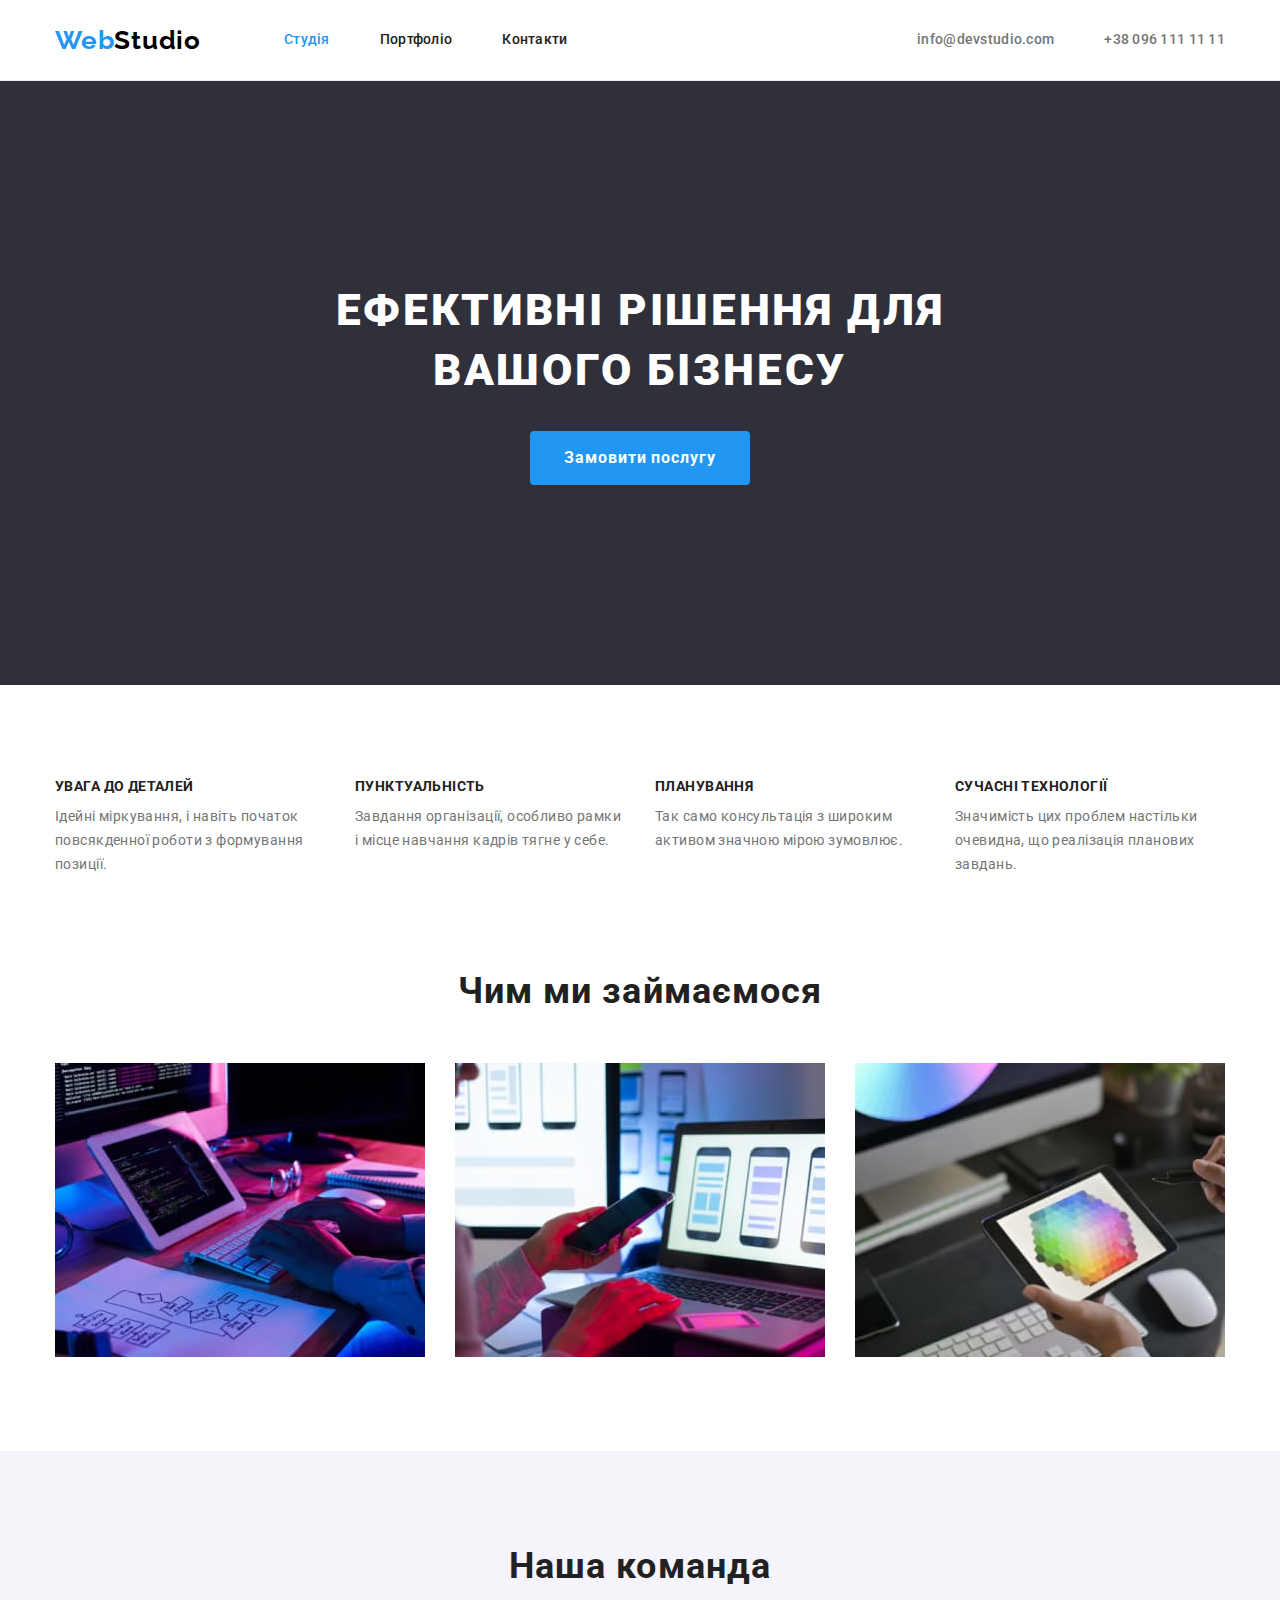
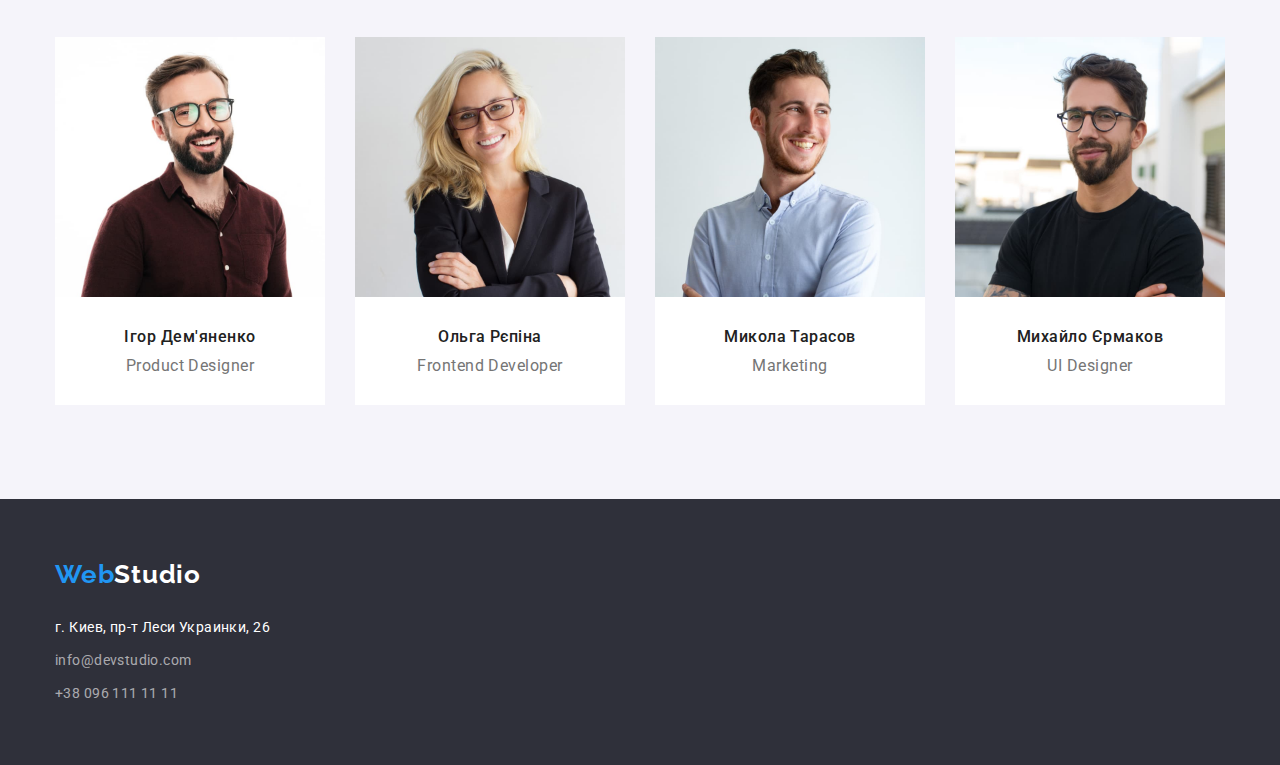
==== commit 561b5162: "fixed css portfolio" ====
--- a/index.html
+++ b/index.html
@@ -1,20 +1,20 @@
 <!DOCTYPE html>
 <html lang="uk">
   <head>
-    <meta charset="UTF-8" />
-    <meta http-equiv="X-UA-Compatible" content="IE=edge" />
-    <meta name="viewport" content="width=device-width, initial-scale=1.0" />
+    <meta charset="UTF-8" >
+    <meta http-equiv="X-UA-Compatible" content="IE=edge" >
+    <meta name="viewport" content="width=device-width, initial-scale=1.0" >
     <title>Document</title>
     <link
       href="https://fonts.googleapis.com/css2?family=Raleway:wght@700&family=Roboto:wght@400;500;700;900&display=swap"
       rel="stylesheet"
-    />
+    >
     <link
       rel="stylesheet"
       href="https://cdnjs.cloudflare.com/ajax/libs/modern-normalize/1.1.0/modern-normalize.min.css"
-    />
-
-    <link rel="stylesheet" href="./css/styles.css" />
+    >
+
+    <link rel="stylesheet" href="./css/styles.css" >
   </head>
   <body>
     <!--Шапка сайту-->
@@ -56,7 +56,7 @@
         <div class="hero-box">
           <div class="hero-box-wrap">
             <h1 class="hero-title">Ефективні рішення для вашого бізнесу</h1>
-            <button type="button" class="button basic">Замовити послугу</button>
+            <button type="button" class="button-basic">Замовити послугу</button>
           </div>
         </div>
       </section>
@@ -106,7 +106,7 @@
                 alt="робота за компютером"
                 width="370"
                 height="294"
-              />
+              >
             </li>
             <li class="gallery-item">
               <img
@@ -115,7 +115,7 @@
                 alt="робота за ноутбуком синхронізовано з телефоном"
                 width="370"
                 height="294"
-              />
+              >
             </li>
             <li class="gallery-item">
               <img
@@ -124,7 +124,7 @@
                 alt="робота з планшетом"
                 width="370"
                 height="294"
-              />
+              >
             </li>
           </ul>
         </div>
@@ -141,7 +141,7 @@
                 alt="Ігор Дем'яненко Product Designer"
                 width="270"
                 height="260"
-              />
+              >
               <h3 class="team-title">Ігор Дем'яненко</h3>
               <p class="team-text">Product Designer</p>
             </li>
@@ -152,7 +152,7 @@
                 alt="Ольга Рєпіна Frontend Developer"
                 width="270"
                 height="260"
-              />
+              >
               <h3 class="team-title">Ольга Рєпіна</h3>
               <p class="team-text">Frontend Developer</p>
             </li>
@@ -163,7 +163,7 @@
                 alt="Микола Тарасов Marketing"
                 width="270"
                 height="260"
-              />
+              >
               <h3 class="team-title">Микола Тарасов</h3>
               <p class="team-text">Marketing</p>
             </li>
@@ -174,7 +174,7 @@
                 alt="Михайло Єрмаков UI Designer"
                 width="270"
                 height="260"
-              />
+              >
               <h3 class="team-title">Михайло Єрмаков</h3>
               <p class="team-text">UI Designer</p>
             </li>
--- a/css/styles.css
+++ b/css/styles.css
@@ -34,8 +34,6 @@
   width: 1200px;
   padding-right: 15px;
   padding-left: 15px;
-
-  outline: 2px solid tomato;
 }
 .section {
   padding-top: 94px;
@@ -153,6 +151,9 @@
 /* hero */
 
 .hero {
+  max-width: 1600px;
+  margin-left: auto;
+  margin-right: auto;
   background-color: var(--second-background-color);
 }
 
@@ -183,7 +184,7 @@
 }
 
 /* button */
-.button.basic {
+.button-basic {
   display: inline-block;
   padding: 10px 32px;
   min-width: 216px;
@@ -202,8 +203,8 @@
   cursor: pointer;
 }
 
-.button.basic:hover,
-.button.basic:focus {
+.button-basic:hover,
+.button-basic:focus {
   background-color: var(--button-hover-color);
 }
 /* особливості */
@@ -236,7 +237,7 @@
 }
 
 /* section gsllery */
-.section.gallery {
+.gallery {
   padding-top: 0;
 }
 
@@ -254,11 +255,14 @@
   gap: 30px;
 }
 .gallery-item {
-  flex-basis: calc((100%-30px) / 3);
+  flex-basis: calc(100% / 3);
 }
 
 /* section team */
 .team {
+  max-width: 1600px;
+  margin-left: auto;
+  margin-right: auto;
   background-color: var(--button-bg-color);
 }
 .team-list {
@@ -294,13 +298,16 @@
   color: var(--primary-text-color);
 }
 .team-item {
-  flex-basis: calc((100%-30px) / 4);
+  flex-basis: calc(100% / 4);
   background-color: var(--primary-white-color);
 }
 
 /* footer */
 
 .contacts-data {
+  max-width: 1600px;
+  margin-left: auto;
+  margin-right: auto;
   padding-top: 60px;
   padding-bottom: 60px;
   background-color: var(--second-background-color);
@@ -332,11 +339,10 @@
 
 /* filter */
 
-
 .filter-box {
   display: flex;
   justify-content: center;
-  
+  margin-bottom: 34px;
 }
 
 .filter-list {
@@ -348,7 +354,7 @@
   margin-left: 8px;
 }
 
-.button.second {
+.button-second {
   display: inline-block;
   max-width: 130px;
   border-radius: 4px;
@@ -364,19 +370,38 @@
   background-color: var(--button-bg-color);
   cursor: pointer;
 }
-.button.second:hover,
-.button.second:focus {
+.button-second:hover,
+.button-second:focus {
   color: var(--primary-white-color);
   background-color: var(--accent-color);
 }
 
+.portfolio-list {
+  display: flex;
+  flex-wrap: wrap;
+  gap: 30px;
+  flex-basis: calc(100% / 3);
+}
+
+.portfolio-item {
+  max-width: 370px;
+}
+
+.portfolio-wrap {
+  padding: 20px 24px;
+  border: 1px solid #eeeeee;
+  border-top: 0;
+}
+
 .portfolio-title {
+  margin-bottom: 4px;
   font-weight: 700;
   font-size: 18px;
   line-height: 2;
   letter-spacing: 0.06em;
   color: var(--title-text-color);
 }
+
 .portfolio-text {
   font-size: 16px;
   line-height: 1.88;
